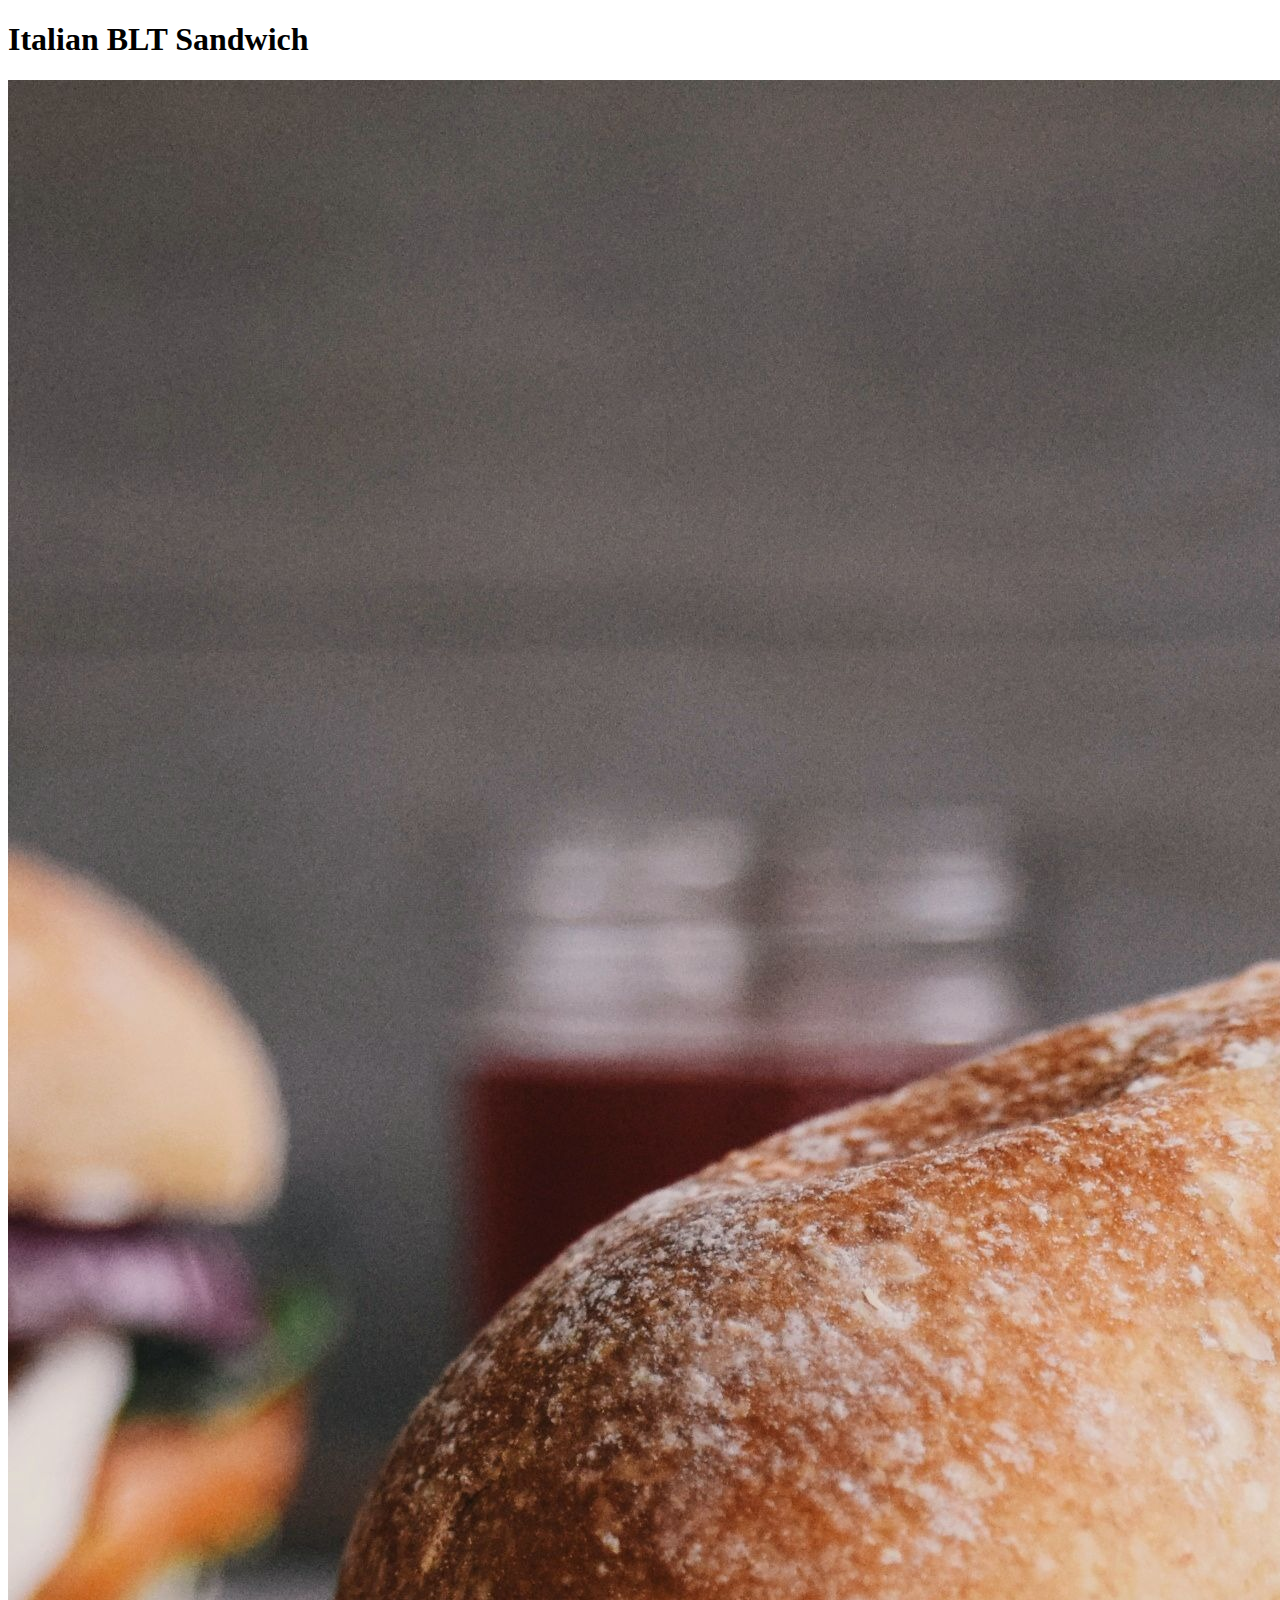
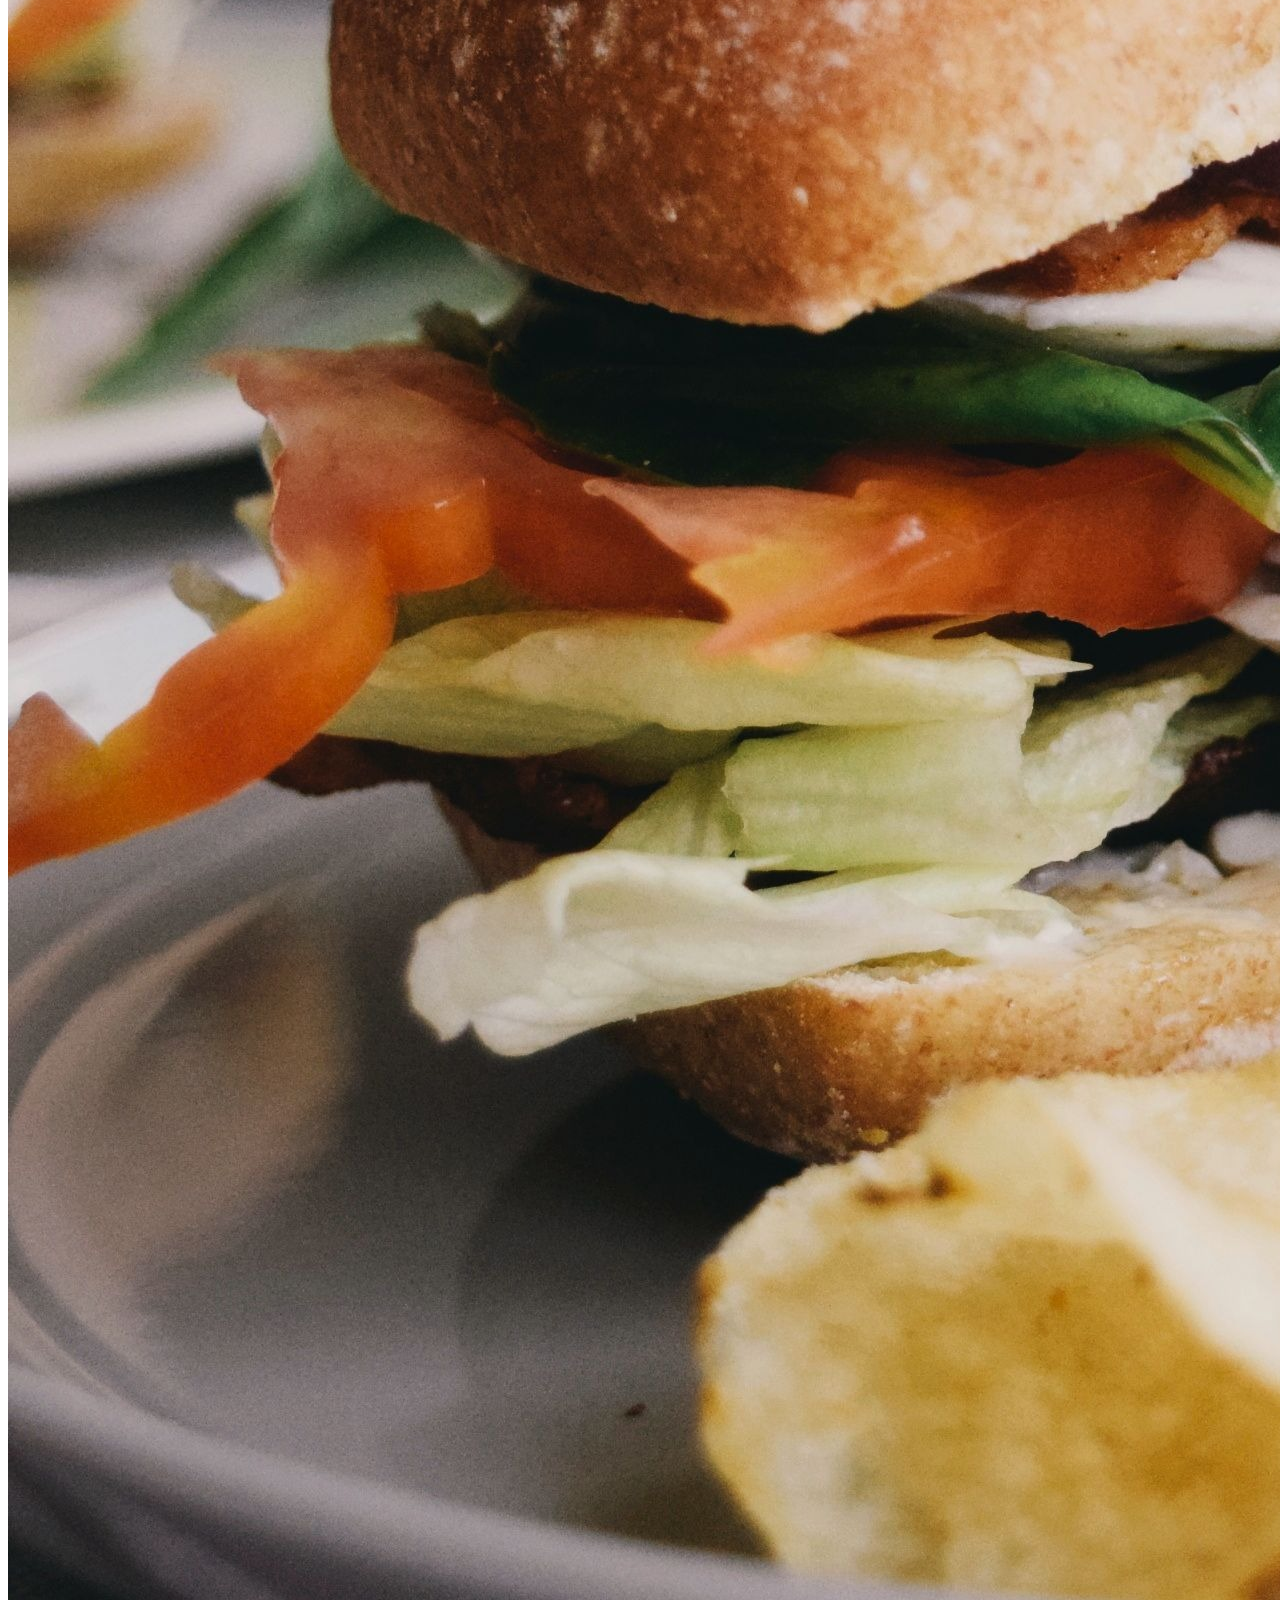
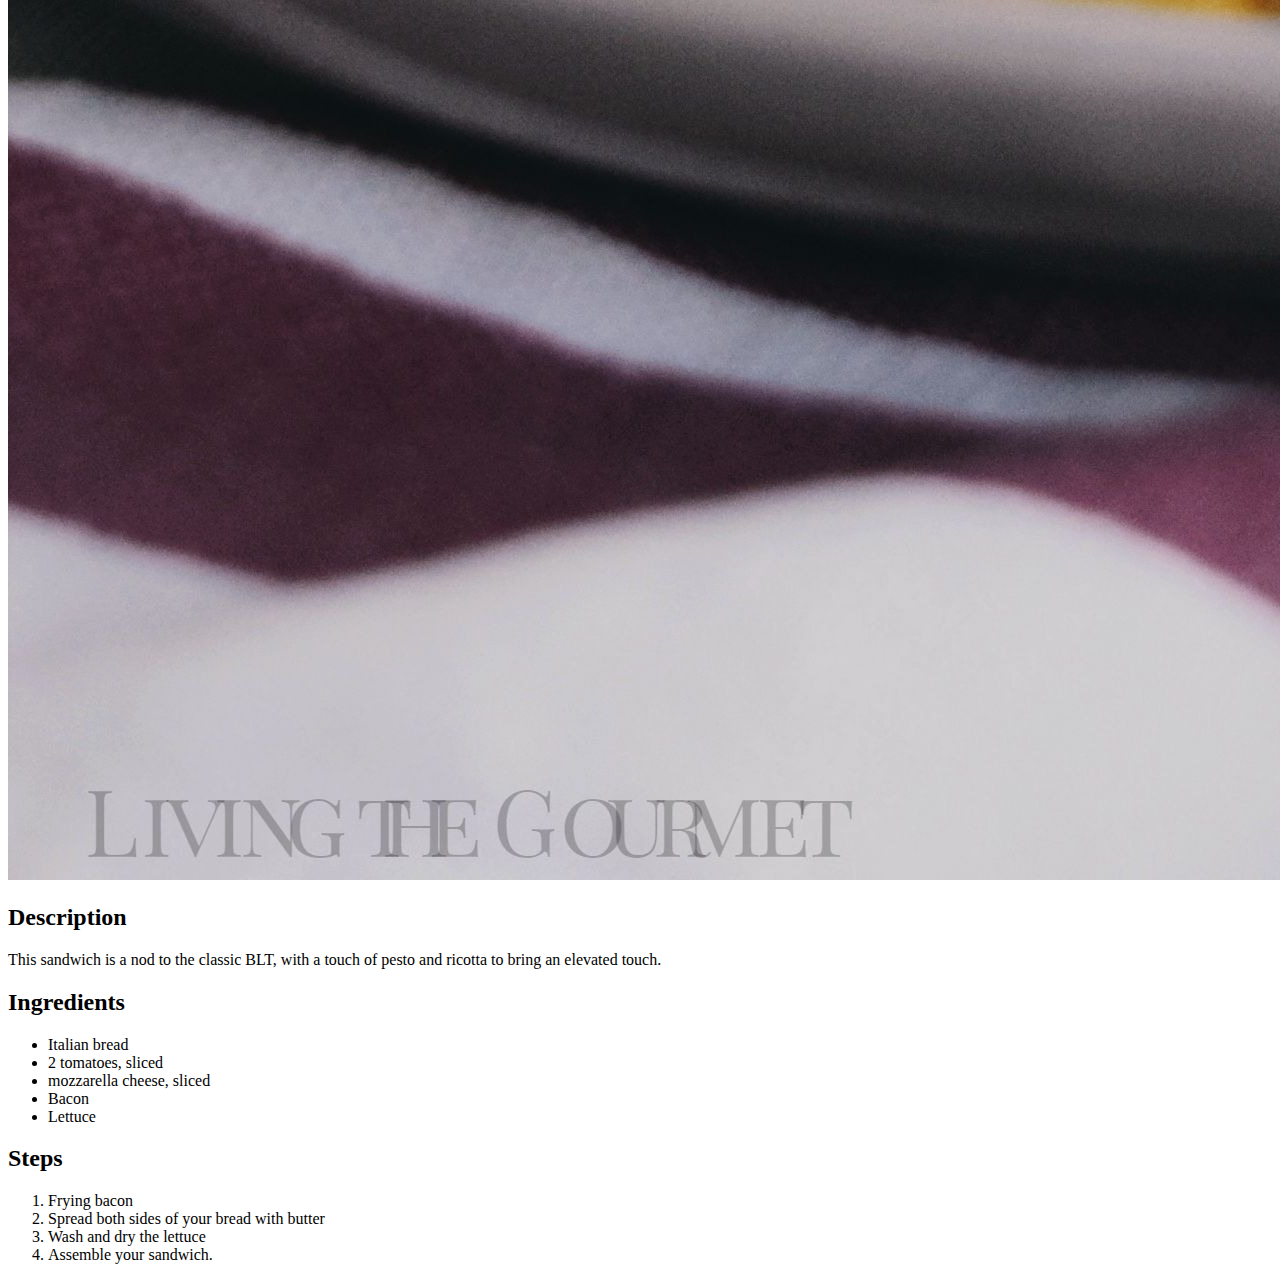
==== recipes/blt.html @ e0545cd1 "Add two more recipes" ====
<!DOCTYPE html>
<html lang="en">
<head>
    <meta charset="UTF-8">
    <meta name="viewport" content="width=device-width, initial-scale=1.0">
    <title>BLT Sandwich</title>
</head>
<body>
    <h1>Italian BLT Sandwich</h1>
    <img src="../img/blt.jpg">
    <h2>Description</h2>
    <p>This sandwich is a nod to the classic BLT, with a touch of pesto and ricotta to bring an elevated touch.</p>
    <h2>Ingredients</h2>
    <ul>
        <li>Italian bread</li>
        <li>2 tomatoes, sliced</li>
        <li>mozzarella cheese, sliced</li>
        <li>Bacon</li>
        <li>Lettuce</li>
    </ul>
    <h2>Steps</h2>
    <ol>
        <li>Frying bacon</li>
        <li>Spread both sides of your bread with butter</li>
        <li>Wash and dry the lettuce</li>
        <li>Assemble your sandwich.</li>
    </ol>
</body>
</html>
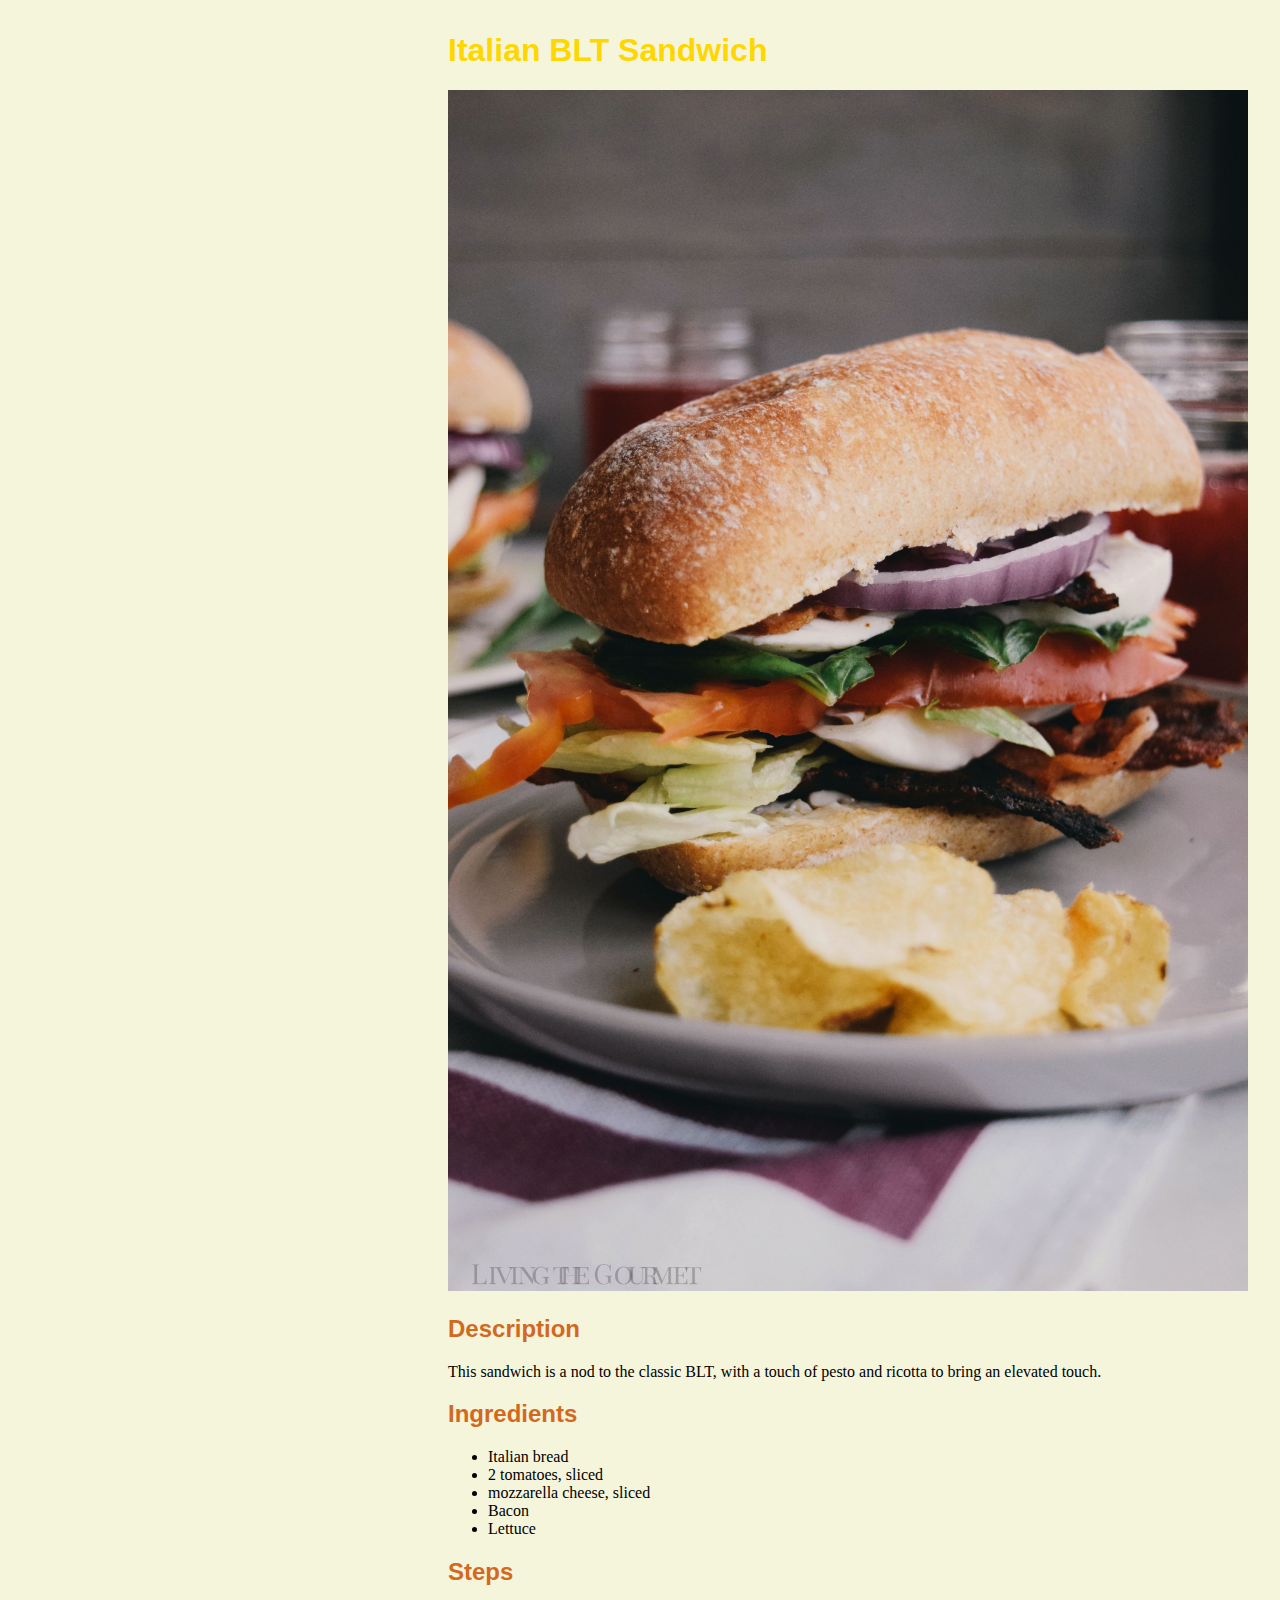
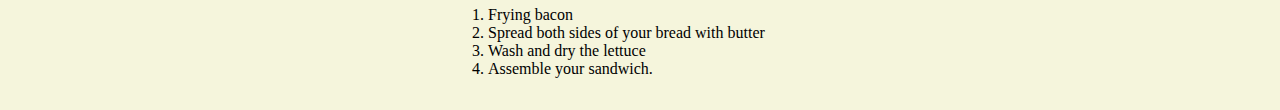
==== commit 1823c300: "Add styles.css" ====
--- a/recipes/blt.html
+++ b/recipes/blt.html
@@ -3,11 +3,12 @@
 <head>
     <meta charset="UTF-8">
     <meta name="viewport" content="width=device-width, initial-scale=1.0">
+    <link rel="stylesheet" href="../styles.css">
     <title>BLT Sandwich</title>
 </head>
 <body>
     <h1>Italian BLT Sandwich</h1>
-    <img src="../img/blt.jpg">
+    <img src="../img/blt.jpg" alt="sandwich stuffed with bacon, tomato, and lettuce">
     <h2>Description</h2>
     <p>This sandwich is a nod to the classic BLT, with a touch of pesto and ricotta to bring an elevated touch.</p>
     <h2>Ingredients</h2>
--- a/styles.css
+++ b/styles.css
@@ -0,0 +1,26 @@
+img {
+    width: 800px;
+}
+
+h1, h2 {
+    font-family:'Franklin Gothic Medium', 'Arial Narrow', Arial, sans-serif;
+}
+
+h1 {
+    color:gold;
+}
+
+h2 {
+    color:chocolate;
+}
+
+
+body {
+    margin: 2em auto 2em 35%;
+    background-color: beige;
+
+}
+
+p {
+    width: 800px;
+}